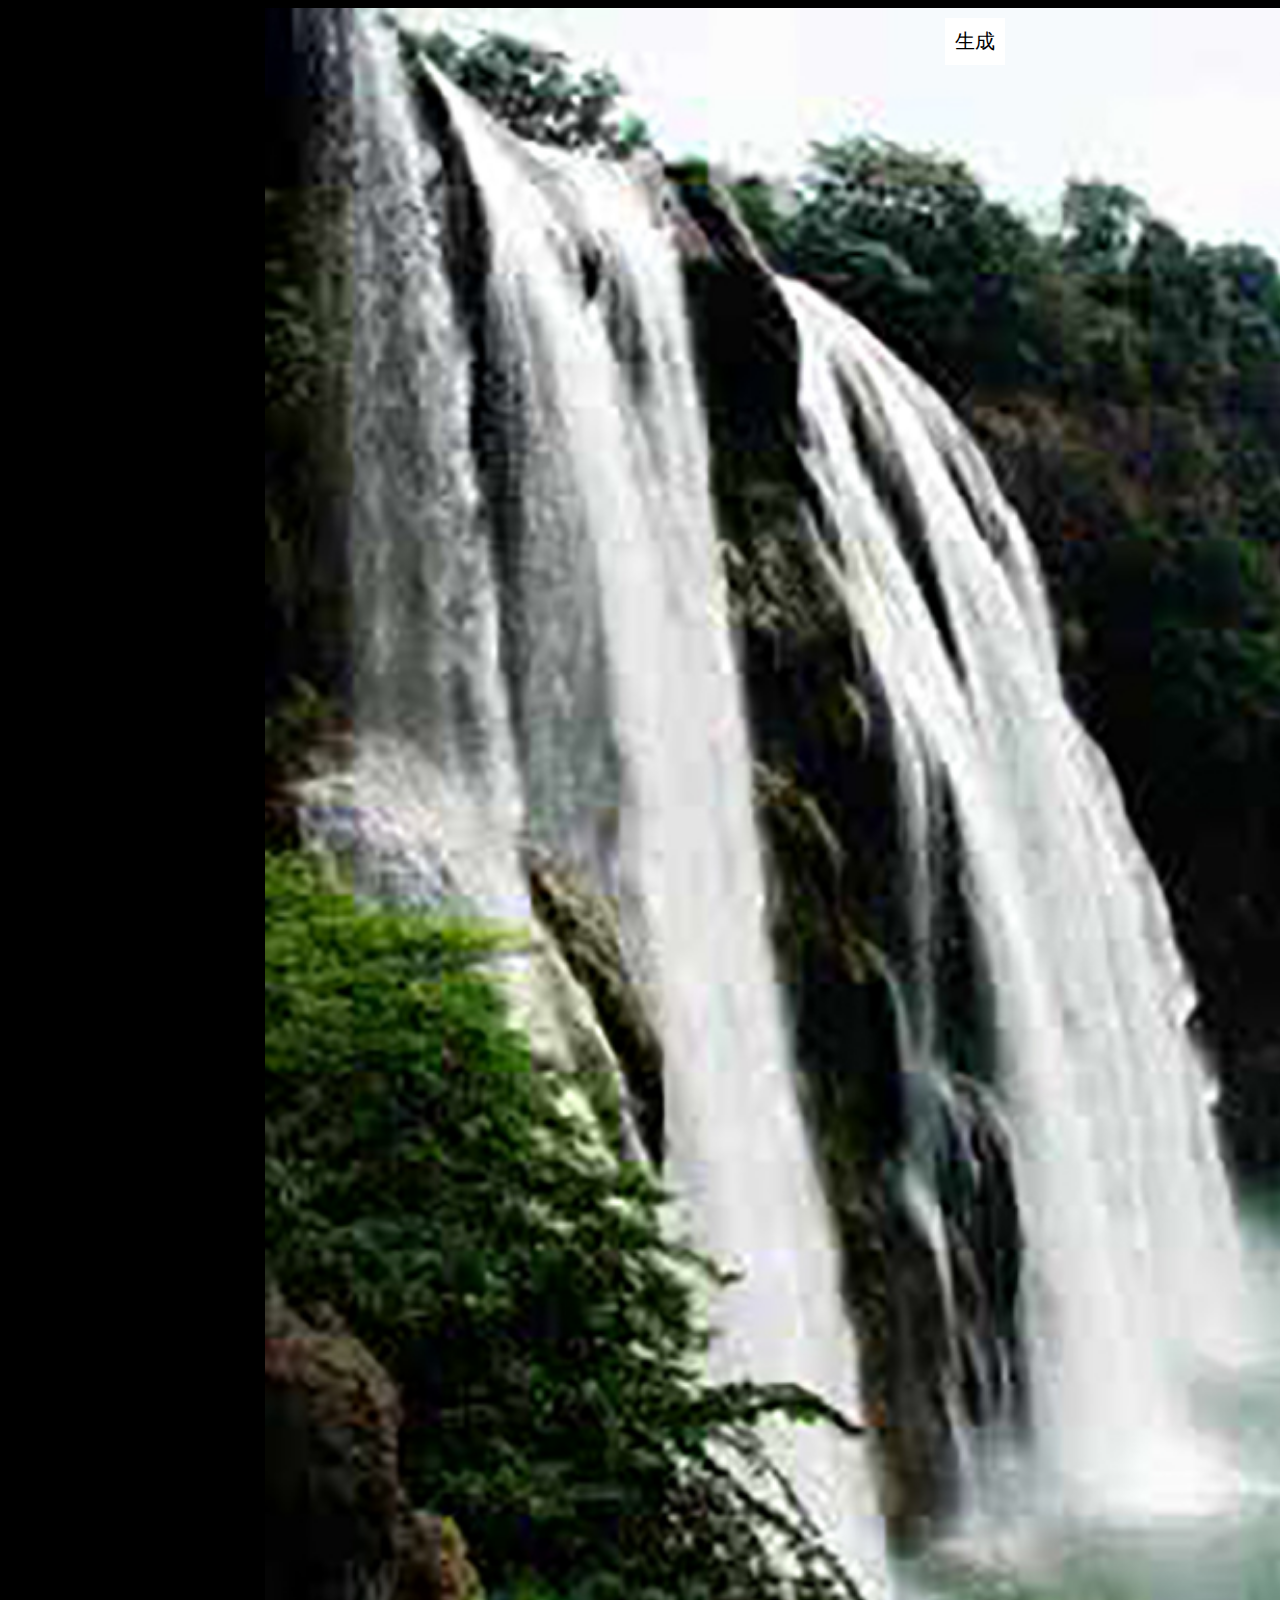
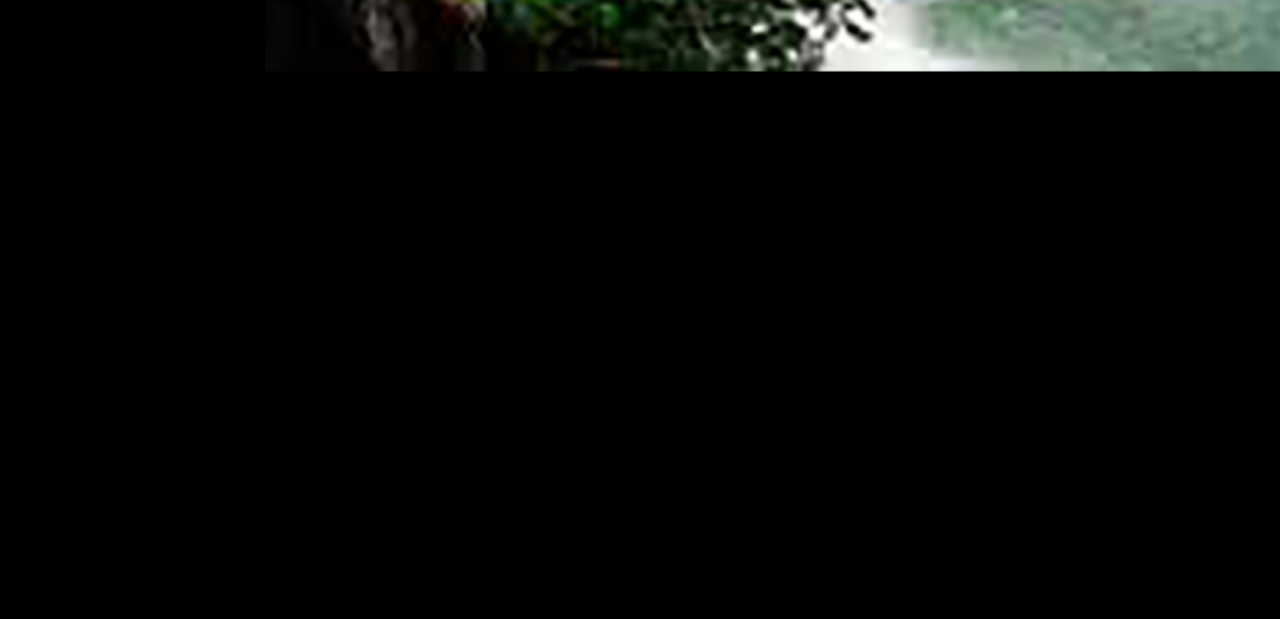
==== index.html @ 311bbd9c "first commit" ====
<!DOCTYPE html>
<html>

<head>
    <meta charset="utf-8">
    <meta name="viewport" content="width=device-width,initial-scale=1.0,user-scalable=0,minimum-scale=1.0,maximum-scale=1.0,minimal-ui">
    <meta name="renderer" content="webkit">
    <meta http-equiv="X-UA-Compatible" content="IE=Edge,Chrome=1">
    <!-- 针对手持设备优化，主要是针对一些老的不识别viewport的浏览器，比如黑莓 -->
    <meta name="screen-orientation" content="portrait" />
    <!-- uc强制竖屏 -->
    <meta name="x5-orientation" content="portrait" />
    <!-- QQ强制竖屏 -->
    <meta name="apple-mobile-web-app-capable" content="yes" />
    <meta name="apple-mobile-web-app-status-bar-style" content="black" />
    <meta name="format-detection" content="telphone=no" />
    <meta name="format-detection" content="email=no" />
    <title>图片合成</title>
    <link rel="stylesheet" type="text/css" href="./css/main.css">
</head>
<body>
    <div class="warp">
        <canvas id="canvas1"></canvas>s
        <div class="generate">生成</div>

        <img src="" id="view">
    </div>
</body>
    <script src="./js/jquery.min.js"></script>
    <script src="./js/create.js"></script>
    <script src="./js/Hammer.js"></script>
    <script src="./js/imgMerge.js"></script>
    <script src="./js/main.js"></script>
    <script type="text/javascript">
         // 简单图片合成
        var canvas = document.getElementById("canvas1");
        var imgMergeN = new imgMerge({
            canvasEl: canvas,   // canvas
            cWidth:608,         // canvas的宽度
            cHeight:1049,       // canvas的高度
            data: [{ 
                    val: './img/slide2.jpg',
                    zIndex: 1,
                    id: "bg"
                },
                {
                    val: '宙斯',
                    x: 304,
                    y: 45,
                    fontSize:"42px",
                    color:"#ffe42c",
                    zIndex: 51,
                    id: "tt",
                    fontAlign:"center"
                }
            ],
            allLoadEnd:function(){
                console.log("全部加载完成!");
            }
        });

    </script>
</html>
---- css/main.css ----
*{
    -webkit-box-sizing: border-box;
    -moz-box-sizing: border-box;
    box-sizing: border-box;
    -webkit-tap-highlight-color: rgba(0, 0, 0, 0);
}
body{
    background-color:#000;
}
.warp{
    max-width:750px;
    margin:0 auto;
    position: relative;
}
.warp .generate{
    position: absolute;
    top:10px;
    right:10px;
    padding:10px 10px;
    background-color:#fff;
    font-size:20px;
    border-right:10px;
    cursor: pointer;
}
.warp .addimg{
    position: absolute;
    top:70px;
    right:10px;
    padding:10px 10px;
    background-color:#fff;
    font-size:20px;
    border-right:10px;
    cursor: pointer;
}
#view{
    position: absolute;
    top:0;
    left:0;
    width:100%;
}
.up-btn-box{
    padding:10px 10px;
    background-color:#fff;
    font-size:25px;
    border-right:10px;
    cursor: pointer;
    display:inline-block;
    position: relative;
    left:20px;
    top:20px;
}
.up-btn-box input{
    position: absolute;
    top:0;
    left:0;
    width:100%;
    height:100%;
    z-index: 1;
    opacity:0;
}
.up-after{
    display: none;
}
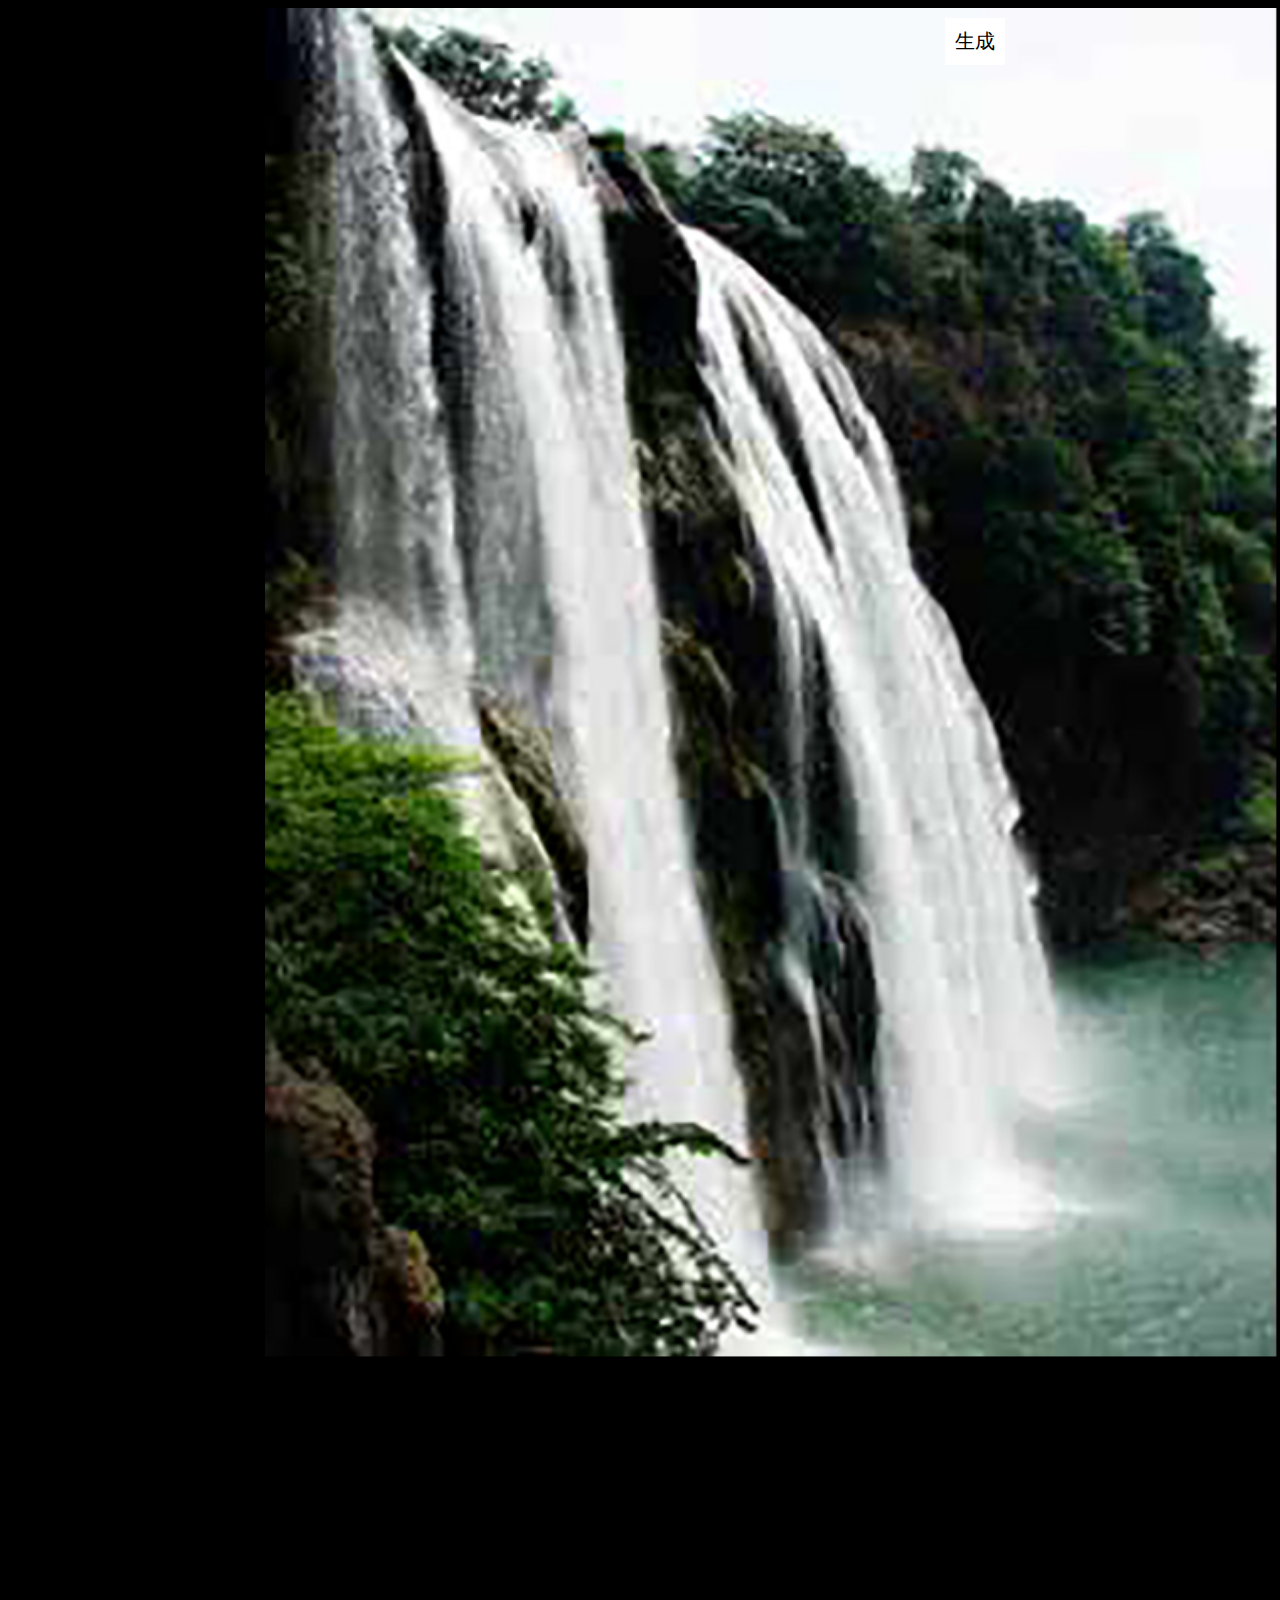
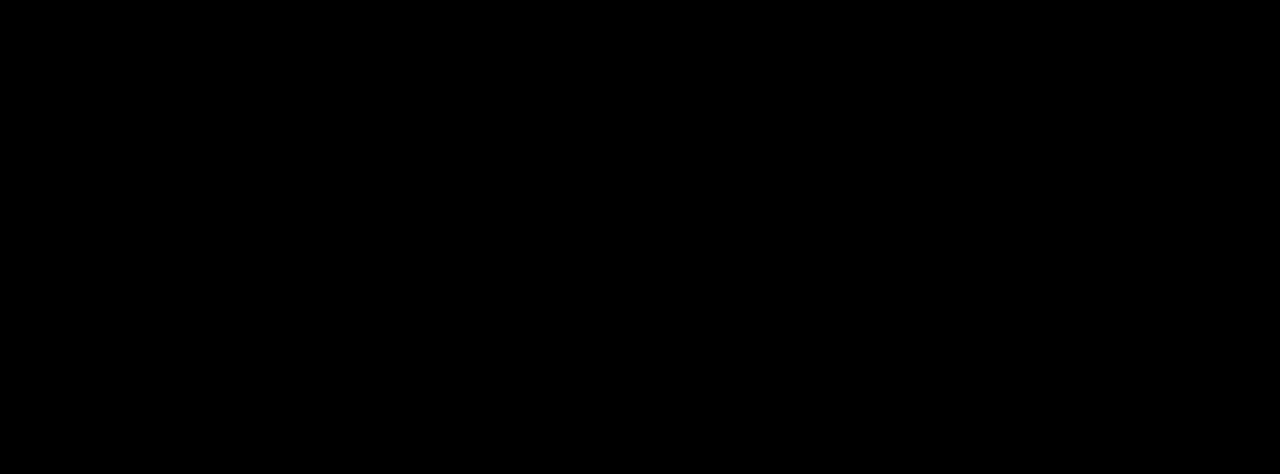
==== commit ac7c9600: "update" ====
--- a/index.html
+++ b/index.html
@@ -28,7 +28,6 @@
 </body>
     <script src="./js/jquery.min.js"></script>
     <script src="./js/create.js"></script>
-    <script src="./js/Hammer.js"></script>
     <script src="./js/imgMerge.js"></script>
     <script src="./js/main.js"></script>
     <script type="text/javascript">
@@ -36,8 +35,8 @@
         var canvas = document.getElementById("canvas1");
         var imgMergeN = new imgMerge({
             canvasEl: canvas,   // canvas
-            cWidth:608,         // canvas的宽度
-            cHeight:1049,       // canvas的高度
+            cWidth:750,         // canvas的宽度
+            cHeight:1208,       // canvas的高度
             data: [{ 
                     val: './img/slide2.jpg',
                     zIndex: 1,
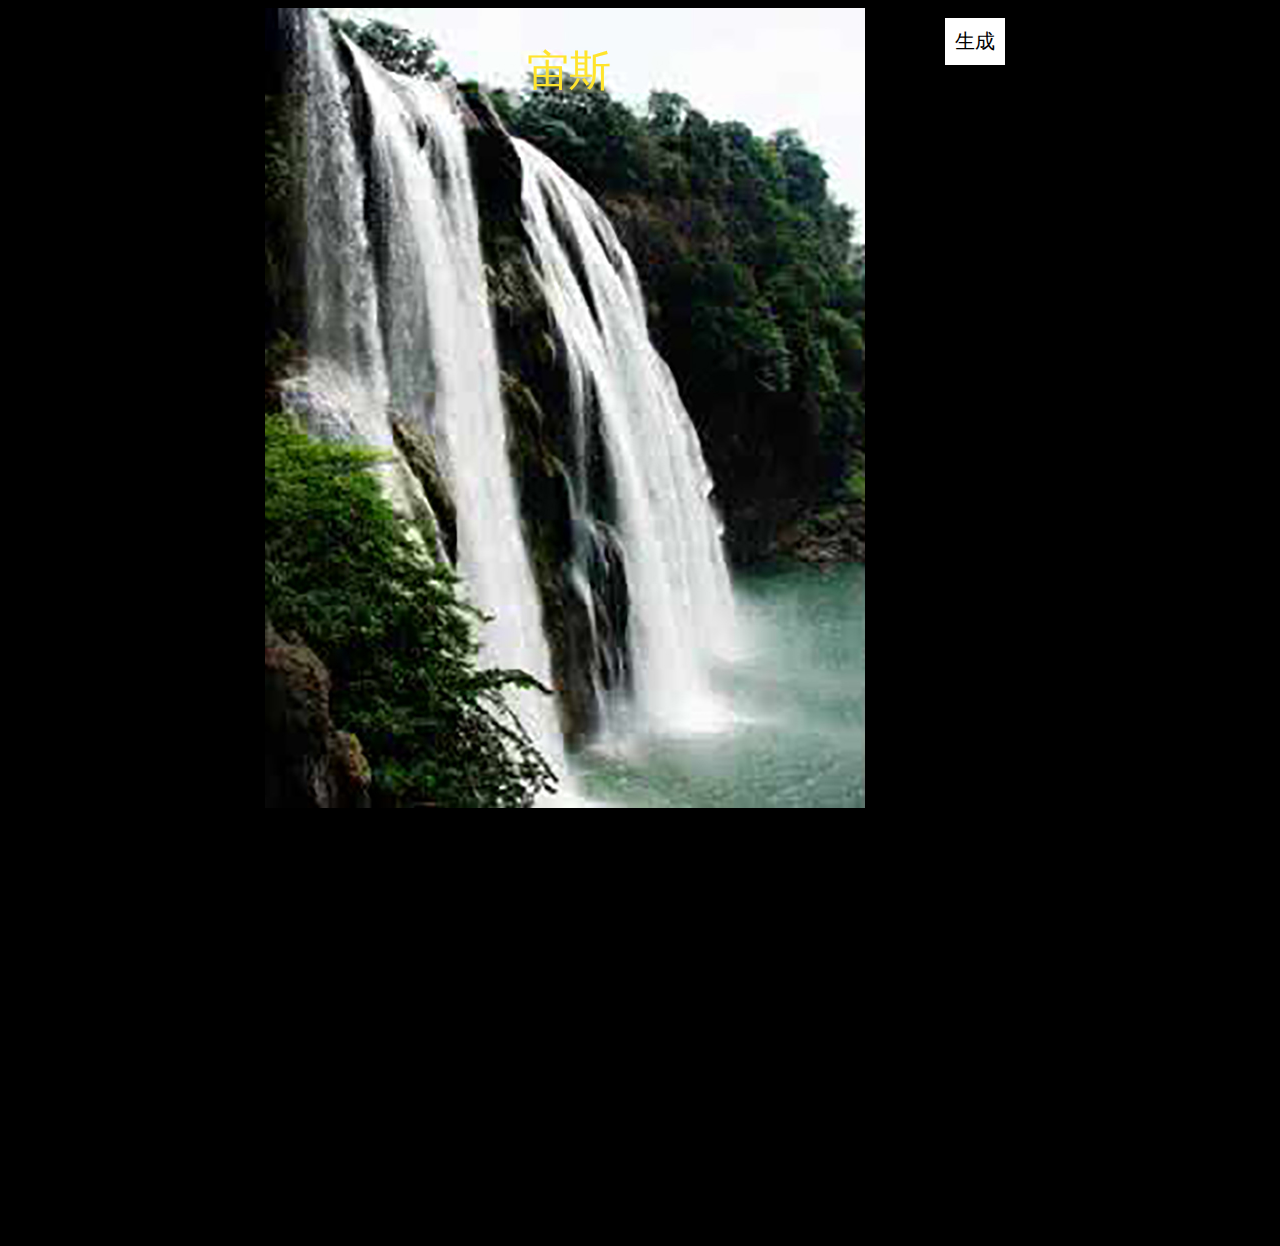
==== commit 04ea897b: "1.更新自适应方法，现在传入父级的类，来适配" ====
--- a/index.html
+++ b/index.html
@@ -19,7 +19,7 @@
     <link rel="stylesheet" type="text/css" href="./css/main.css">
 </head>
 <body>
-    <div class="warp">
+    <div class="warp" id="warp">
         <canvas id="canvas1"></canvas>s
         <div class="generate">生成</div>
 
@@ -27,7 +27,7 @@
     </div>
 </body>
     <script src="./js/jquery.min.js"></script>
-    <script src="./js/create.js"></script>
+    <script src="./js/easeljs.js"></script>
     <script src="./js/imgMerge.js"></script>
     <script src="./js/main.js"></script>
     <script type="text/javascript">
@@ -53,7 +53,7 @@
                     fontAlign:"center"
                 }
             ],
-            allLoadEnd:function(){
+            firstAllLoadEnd:function(){
                 console.log("全部加载完成!");
             }
         });
